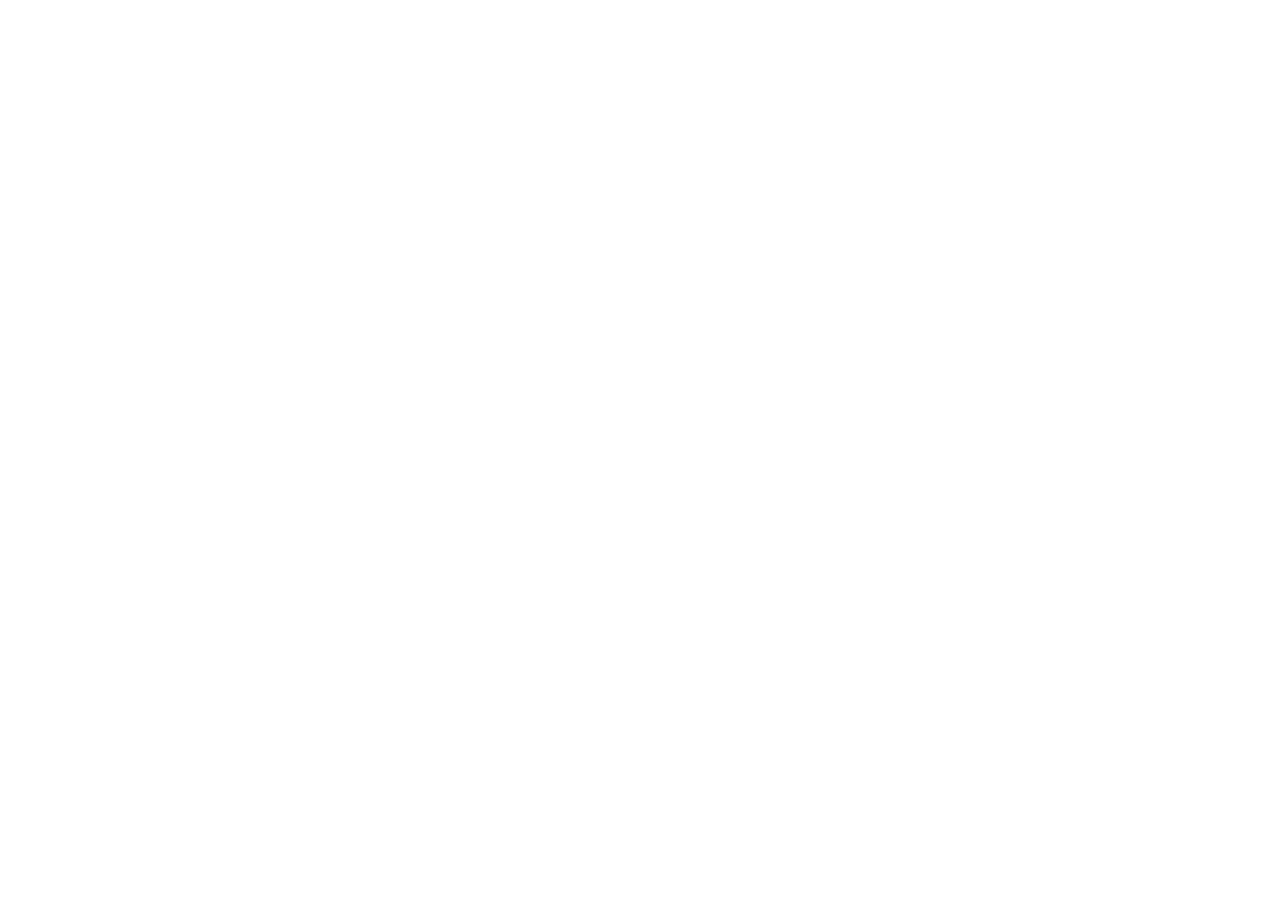
==== contact.html @ 7f0e4fab "index.html with welcome text and lists is done" ====
<!DOCTYPE html>
<html lang="en">
<head>
    <meta charset="UTF-8">
    <meta name="viewport" content="width=device-width, initial-scale=1.0">
    <title>Home | One Color Buffet</title>
</head>
<body>
    
</body>
</html>
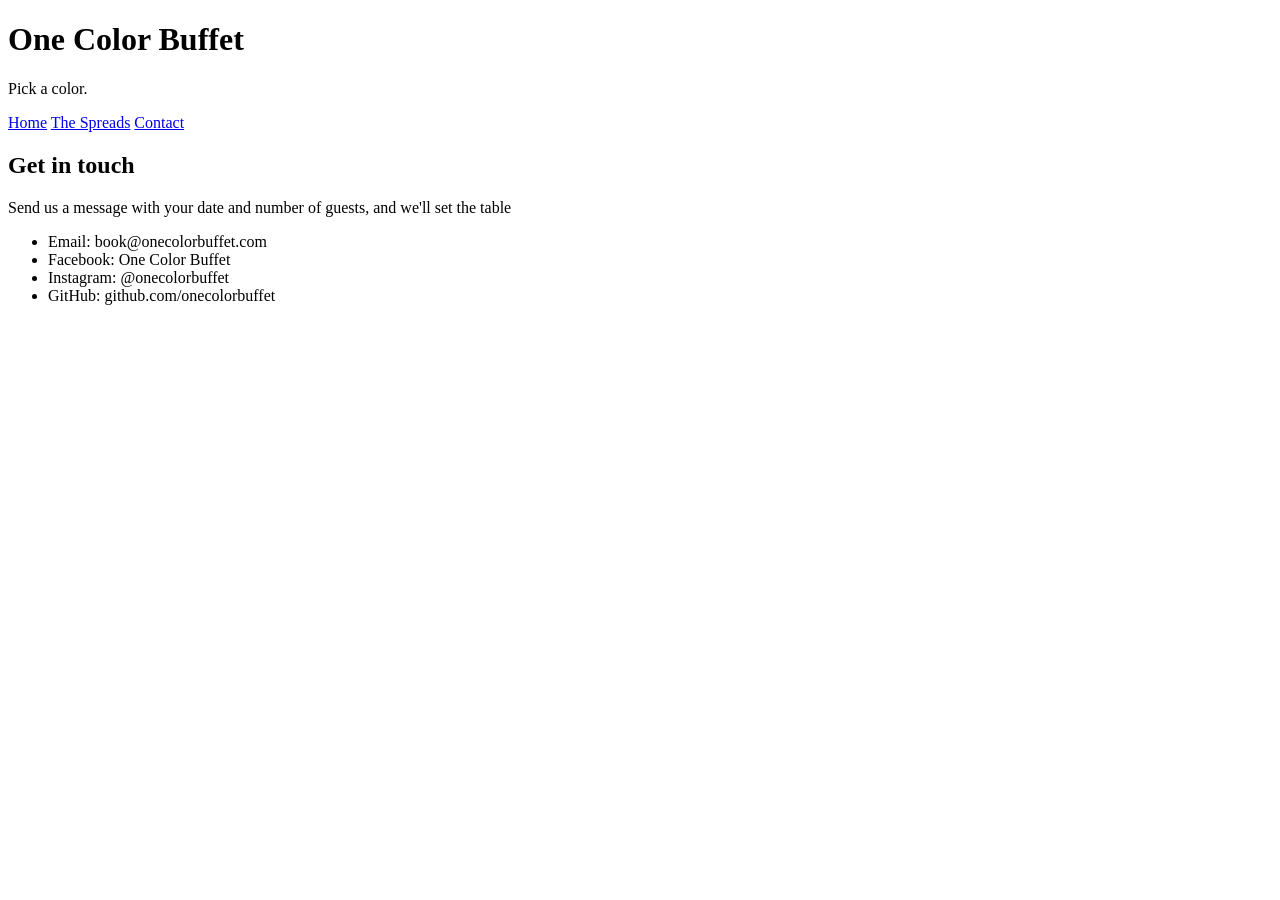
==== commit e39e84a6: "Add contact.html" ====
--- a/contact.html
+++ b/contact.html
@@ -3,9 +3,27 @@
 <head>
     <meta charset="UTF-8">
     <meta name="viewport" content="width=device-width, initial-scale=1.0">
-    <title>Home | One Color Buffet</title>
+    <title>Contact | One Color Buffet</title>
 </head>
 <body>
+    <h1>One Color Buffet</h1>
+    <p>Pick a color.</p>
+
+    <nav> 
+
+        <a href = "index.html">Home</a>
+        <a href = "posts.html">The Spreads</a>
+        <a href = "contact.html">Contact</a>
+    </nav>
+    <h2>Get in touch</h2>
+    <p>Send us a message with your date and number of guests, and we'll set the table</p>
+    <ul>
+        <li>Email: book@onecolorbuffet.com</li>
+        <li>Facebook: One Color Buffet</li>
+        <li>Instagram: @onecolorbuffet</li>
+        <li>GitHub: github.com/onecolorbuffet</li>
     
+    </ul>
+
 </body>
 </html>
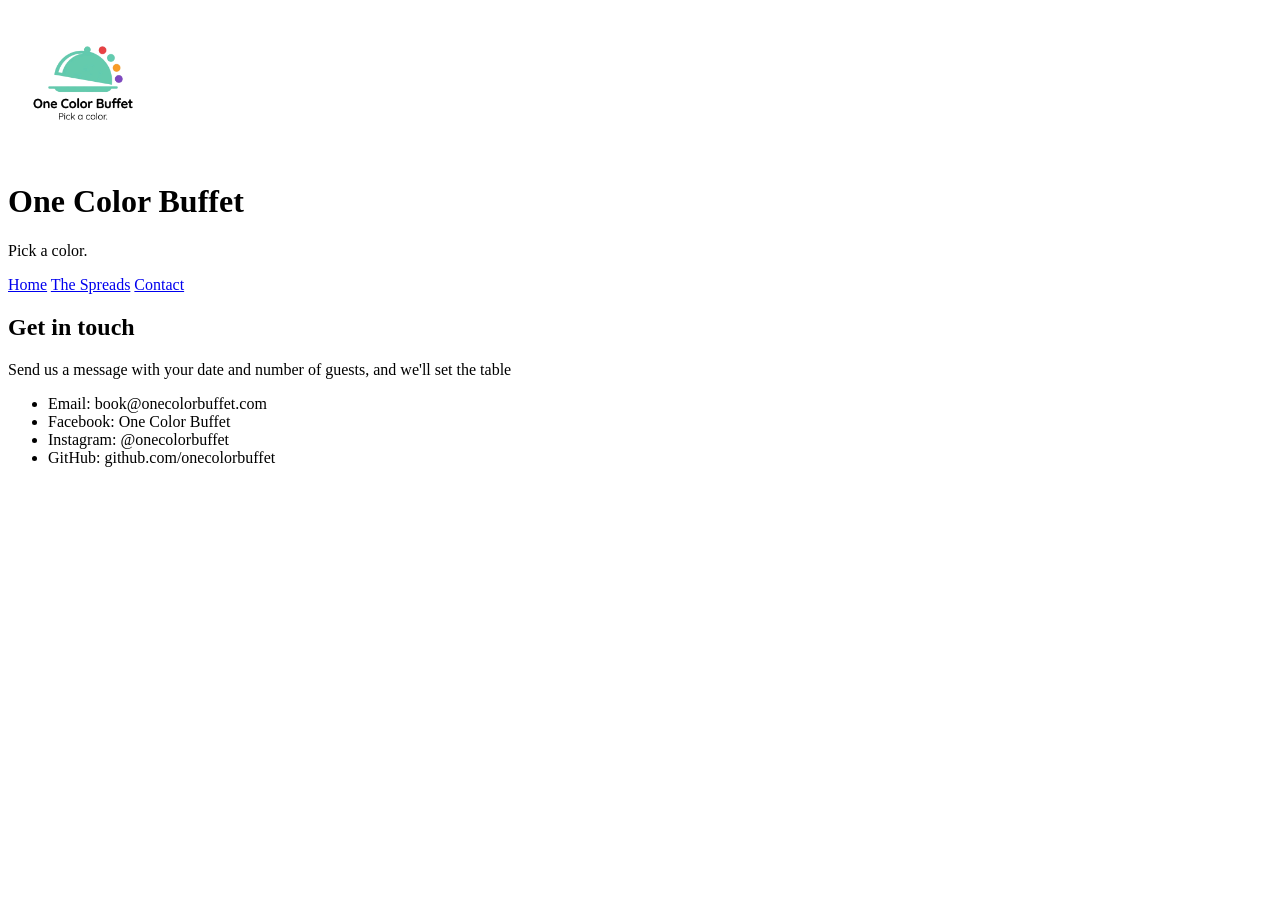
==== commit eac49962: "Add logo and event photos" ====
--- a/contact.html
+++ b/contact.html
@@ -6,6 +6,7 @@
     <title>Contact | One Color Buffet</title>
 </head>
 <body>
+    <img src="images/logo.png" alt="One Color Buffet logo" width="150">
     <h1>One Color Buffet</h1>
     <p>Pick a color.</p>
 
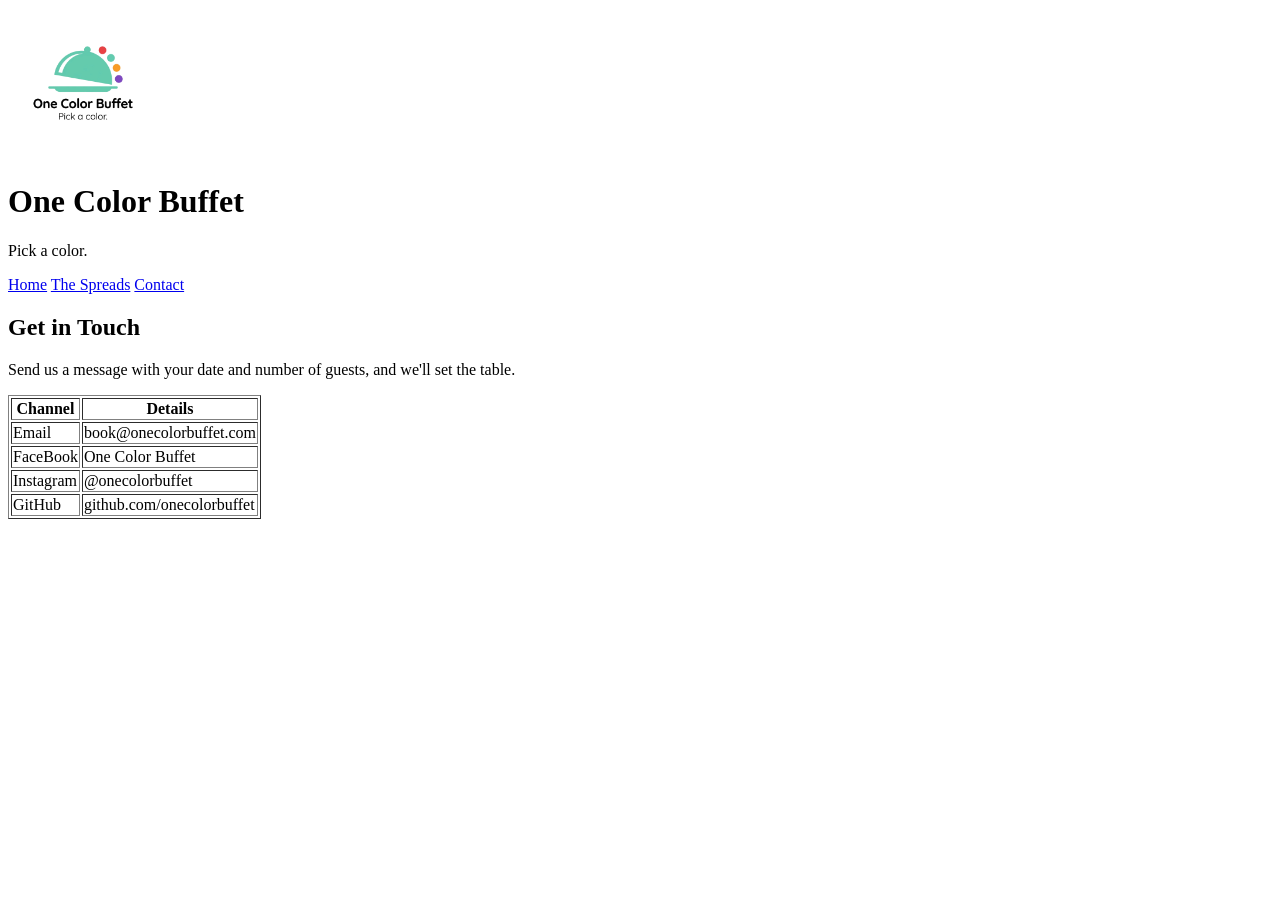
==== commit f050ec36: "Add table to contact.html" ====
--- a/contact.html
+++ b/contact.html
@@ -16,15 +16,31 @@
         <a href = "posts.html">The Spreads</a>
         <a href = "contact.html">Contact</a>
     </nav>
-    <h2>Get in touch</h2>
-    <p>Send us a message with your date and number of guests, and we'll set the table</p>
-    <ul>
-        <li>Email: book@onecolorbuffet.com</li>
-        <li>Facebook: One Color Buffet</li>
-        <li>Instagram: @onecolorbuffet</li>
-        <li>GitHub: github.com/onecolorbuffet</li>
-    
-    </ul>
+    <h2>Get in Touch</h2>
+    <p>Send us a message with your date and number of guests, and we'll set the table.</p>
+    <table border="1">
+        <tr>
+            <th>Channel</th>
+            <th>Details</th>
+
+        </tr>
+        <tr>
+            <td>Email</td>
+            <td>book@onecolorbuffet.com</td>
+        </tr>
+         <tr>
+            <td>FaceBook</td>
+            <td>One Color Buffet</td>
+        </tr>
+         <tr>
+            <td>Instagram</td>
+            <td>@onecolorbuffet</td>
+        </tr>
+         <tr>
+            <td>GitHub</td>
+            <td>github.com/onecolorbuffet</td>
+        </tr>
+    </table>
 
 </body>
 </html>
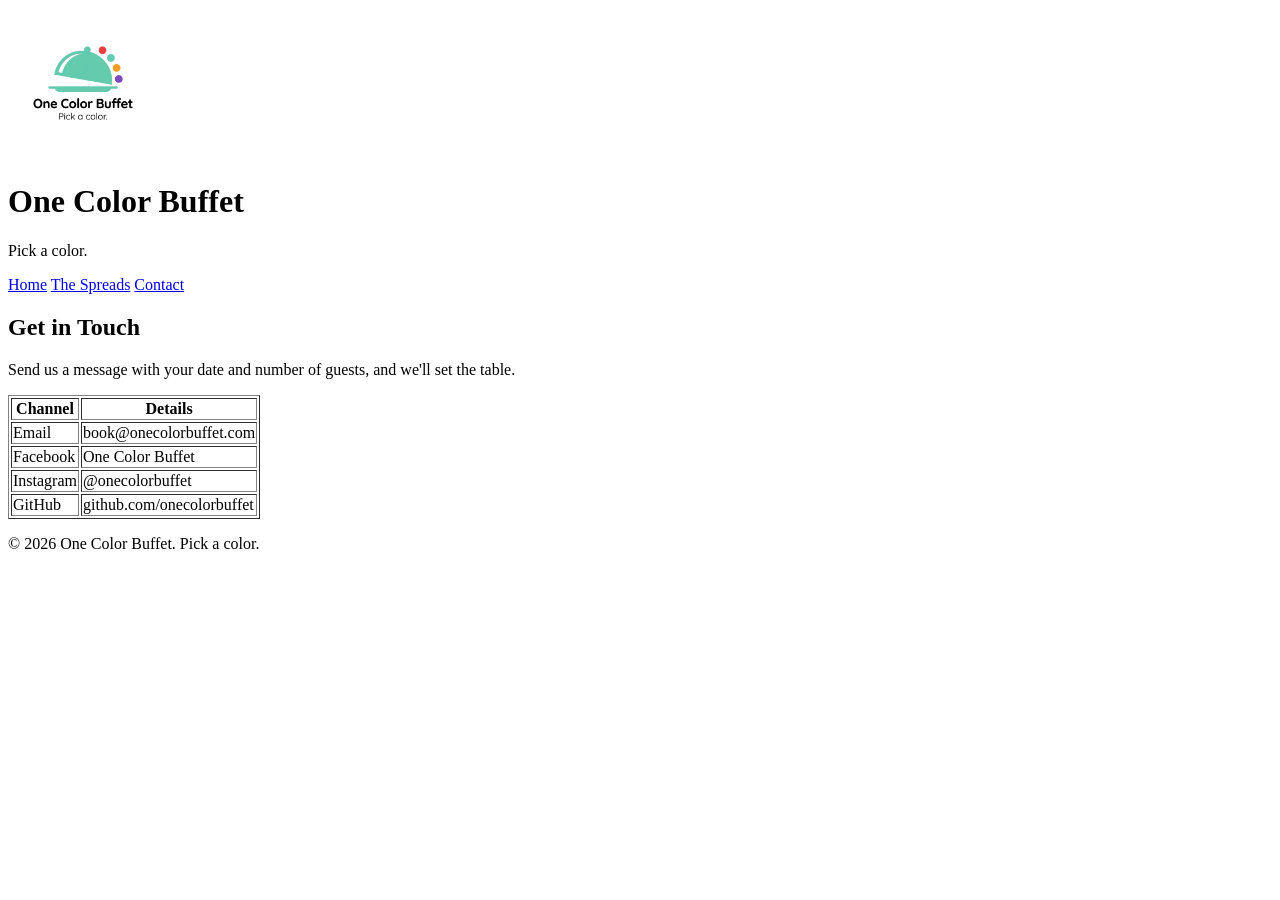
==== commit 269b0469: "Add semantic tags and articles" ====
--- a/contact.html
+++ b/contact.html
@@ -6,6 +6,7 @@
     <title>Contact | One Color Buffet</title>
 </head>
 <body>
+    <header>
     <img src="images/logo.png" alt="One Color Buffet logo" width="150">
     <h1>One Color Buffet</h1>
     <p>Pick a color.</p>
@@ -16,6 +17,8 @@
         <a href = "posts.html">The Spreads</a>
         <a href = "contact.html">Contact</a>
     </nav>
+    </header>
+    <main>
     <h2>Get in Touch</h2>
     <p>Send us a message with your date and number of guests, and we'll set the table.</p>
     <table border="1">
@@ -29,7 +32,7 @@
             <td>book@onecolorbuffet.com</td>
         </tr>
          <tr>
-            <td>FaceBook</td>
+            <td>Facebook</td>
             <td>One Color Buffet</td>
         </tr>
          <tr>
@@ -42,5 +45,10 @@
         </tr>
     </table>
 
+ </main>
+ <footer>
+ <p>© 2026 One Color Buffet. Pick a color.</p>
+    </footer>
+
 </body>
 </html>
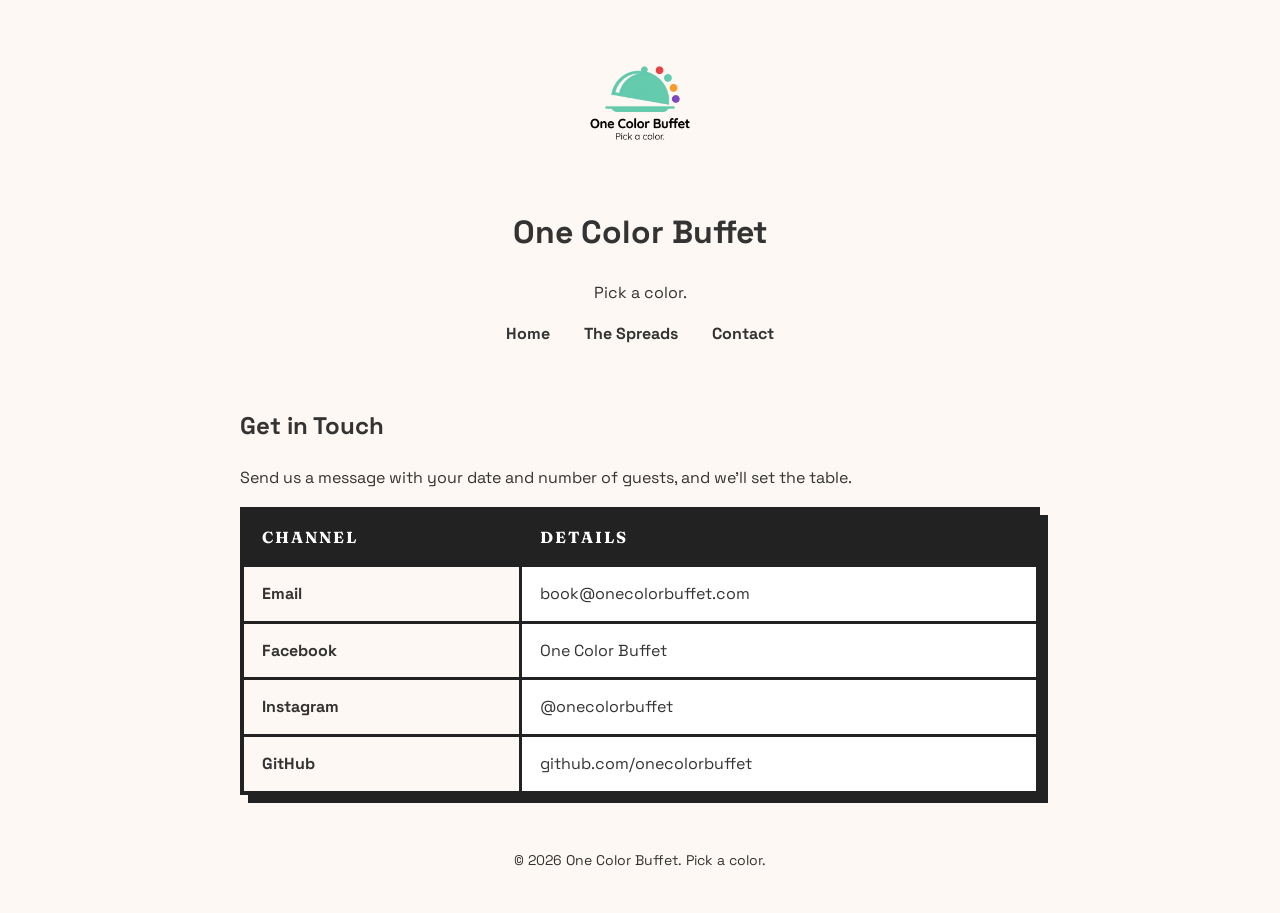
==== commit a9b6f26d: "Style of articles and table added" ====
--- a/contact.html
+++ b/contact.html
@@ -4,6 +4,11 @@
     <meta charset="UTF-8">
     <meta name="viewport" content="width=device-width, initial-scale=1.0">
     <title>Contact | One Color Buffet</title>
+     <link rel="preconnect" href="https://fonts.googleapis.com">
+    <link rel="preconnect" href="https://fonts.gstatic.com" crossorigin>
+    <link href="https://fonts.googleapis.com/css2?family=Fraunces:opsz,wght@9..144,400;9..144,
+    800&family=Space+Grotesk:wght@400;500;700&display=swap" rel="stylesheet">
+    <link rel="stylesheet" href="css/style.css">
 </head>
 <body>
     <header>
@@ -21,7 +26,7 @@
     <main>
     <h2>Get in Touch</h2>
     <p>Send us a message with your date and number of guests, and we'll set the table.</p>
-    <table border="1">
+    <table >
         <tr>
             <th>Channel</th>
             <th>Details</th>
--- a/css/style.css
+++ b/css/style.css
@@ -0,0 +1,119 @@
+
+   body {
+
+    background-color: #fdf8f3;
+    color: #333333;
+    font-family: 'Space Grotesk', sans-serif;
+    line-height: 1.6;
+
+     }
+
+  header {
+    text-align: center;
+    padding: 20px;
+   }
+
+   nav a{
+
+     margin: 0 15px;
+    text-decoration: none;
+    color: #333333;
+    font-weight: bold;
+   }
+
+   main {
+    max-width: 800px;
+    margin: 0 auto;
+    padding: 20px;
+    }
+
+   footer {
+    text-align: center;
+    padding: 20px;
+    font-size: 14px;
+}
+
+main img {
+    max-width: 100%;
+    height: auto;
+    display: block;
+    border-radius: 12px;
+}
+
+
+article {
+    padding: 30px;
+    margin-bottom: 50px;
+    border: 4px solid #222222;
+    box-shadow: 10px 10px 0 #222222;
+}
+
+article h3 {
+    font-size: 2.2rem;
+    text-transform: uppercase;
+    letter-spacing: 2px;
+    margin-top: 0;
+}
+
+article img {
+    border: 6px solid #ffffff;
+    border-radius: 0;
+    transform: rotate(-1.5deg);
+}
+.red {
+    background-color: #d62828;
+    color: #ffffff;
+}
+
+.aquamarine {
+    background-color: #5fd4c4;
+    color: #12332f;
+}
+
+.orange {
+    background-color: #f4811f;
+    color: #2b1500;
+}
+
+.violet {
+    background-color: #7b4fd1;
+    color: #ffffff;
+}
+main ol {
+    font-size: 1.15rem;
+    line-height: 1.8;
+}
+
+main ol li::marker {
+    font-family: 'Fraunces', serif;
+    font-weight: 800;
+    font-size: 1.5rem;
+    color: #d62828;
+}
+
+table {
+    border-collapse: collapse;
+    width: 100%;
+    border: 4px solid #222222;
+    box-shadow: 8px 8px 0 #222222;
+    background-color: #ffffff;
+}
+
+th, td {
+    padding: 14px 18px;
+    border: 3px solid #222222;
+    text-align: left;
+}
+
+th {
+    background-color: #222222;
+    color: #ffffff;
+    font-family: 'Fraunces', serif;
+    text-transform: uppercase;
+    letter-spacing: 2px;
+}
+
+td:first-child {
+    font-weight: 700;
+    background-color: #fdf8f3;
+}
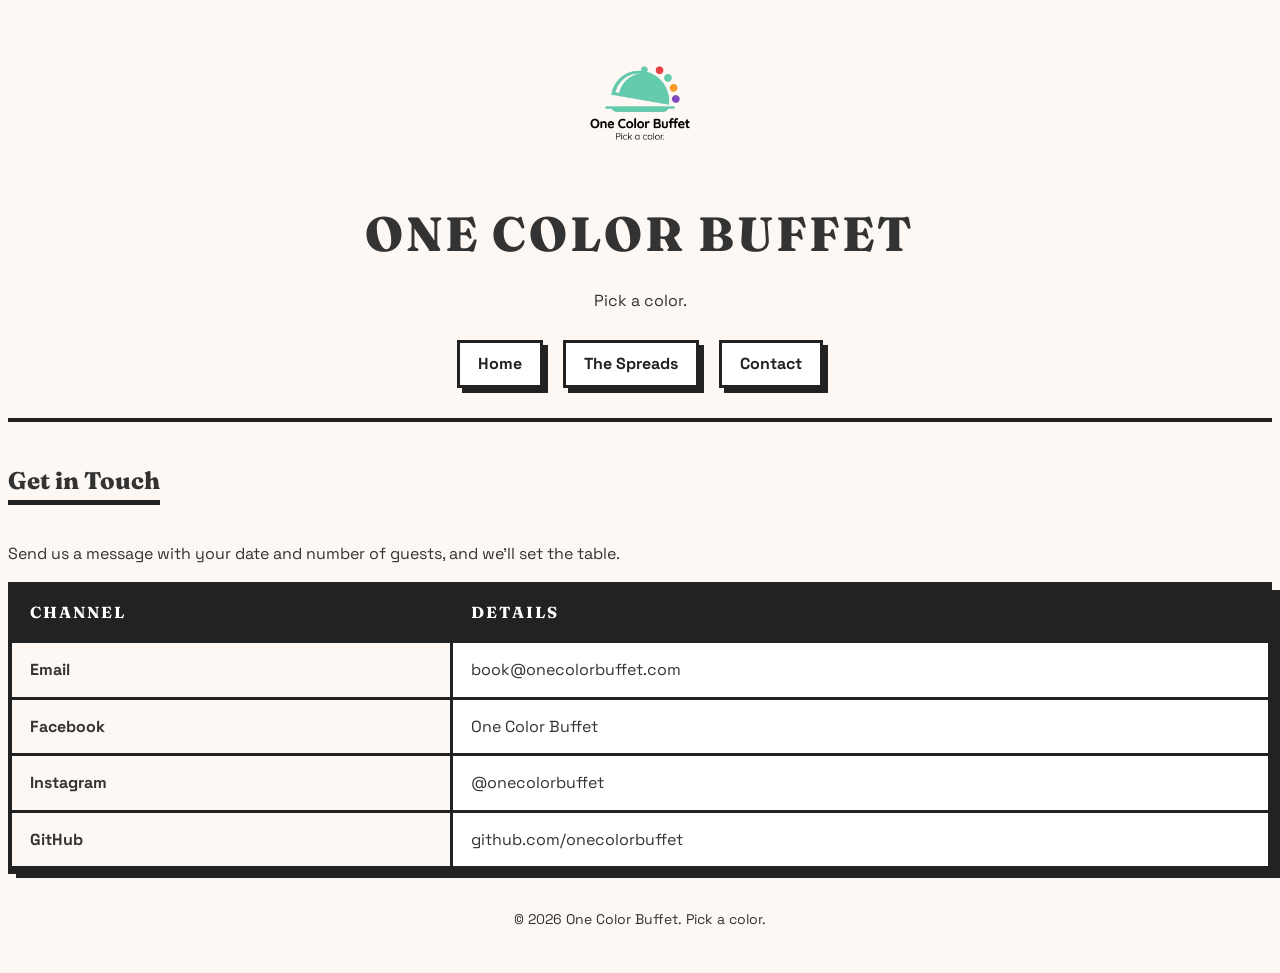
==== commit a297053c: "Fixed broken font links above" ====
--- a/contact.html
+++ b/contact.html
@@ -6,8 +6,7 @@
     <title>Contact | One Color Buffet</title>
      <link rel="preconnect" href="https://fonts.googleapis.com">
     <link rel="preconnect" href="https://fonts.gstatic.com" crossorigin>
-    <link href="https://fonts.googleapis.com/css2?family=Fraunces:opsz,wght@9..144,400;9..144,
-    800&family=Space+Grotesk:wght@400;500;700&display=swap" rel="stylesheet">
+    <link href="https://fonts.googleapis.com/css2?family=Fraunces:opsz,wght@9..144,400;9..144,800&family=Space+Grotesk:wght@400;500;700&display=swap" rel="stylesheet">
     <link rel="stylesheet" href="css/style.css">
 </head>
 <body>
--- a/css/style.css
+++ b/css/style.css
@@ -7,31 +7,80 @@
     line-height: 1.6;
 
      }
+h1, h2, h3 {
+    font-family: 'Fraunces', serif;
+    font-weight: 800;
+}
 
-  header {
+header {
     text-align: center;
     padding: 20px;
-   }
+    border-bottom: 4px solid #222222;
+}
 
-   nav a{
+header h1 {
+    font-size: 3rem;
+    text-transform: uppercase;
+    letter-spacing: 3px;
+    margin: 10px 0 5px;
+}
 
-     margin: 0 15px;
+nav a {
+    display: inline-block;
+    margin: 10px 8px;
+    padding: 8px 18px;
+    border: 3px solid #222222;
+    background-color: #ffffff;
+    box-shadow: 5px 5px 0 #222222;
+    color: #222222;
     text-decoration: none;
-    color: #333333;
-    font-weight: bold;
-   }
+    font-weight: 700;
+}
 
-   main {
-    max-width: 800px;
-    margin: 0 auto;
-    padding: 20px;
-    }
+nav a:hover {
+    background-color: #f4811f;
+    transform: translate(3px, 3px);
+    box-shadow: 2px 2px 0 #222222;
+}
 
-   footer {
+footer {
     text-align: center;
     padding: 20px;
+    border-top: 4px solid #222222;
     font-size: 14px;
 }
+
+.intro {
+    font-size: 1.3rem;
+    line-height: 1.7;
+}
+
+main h2 {
+    display: inline-block;
+    border-bottom: 5px solid #222222;
+    margin-top: 40px;
+}
+
+.categories {
+    list-style: none;
+    padding: 0;
+    display: flex;
+    flex-wrap: wrap;
+    gap: 15px;
+}
+
+.categories li {
+    padding: 15px 25px;
+    border: 4px solid #222222;
+    box-shadow: 6px 6px 0 #222222;
+    font-weight: 700;
+    background-color: #ffffff;
+    display: flex;
+    flex-direction: column;
+    align-items: center;
+    gap: 8px;
+}
+
 
 main img {
     max-width: 100%;
